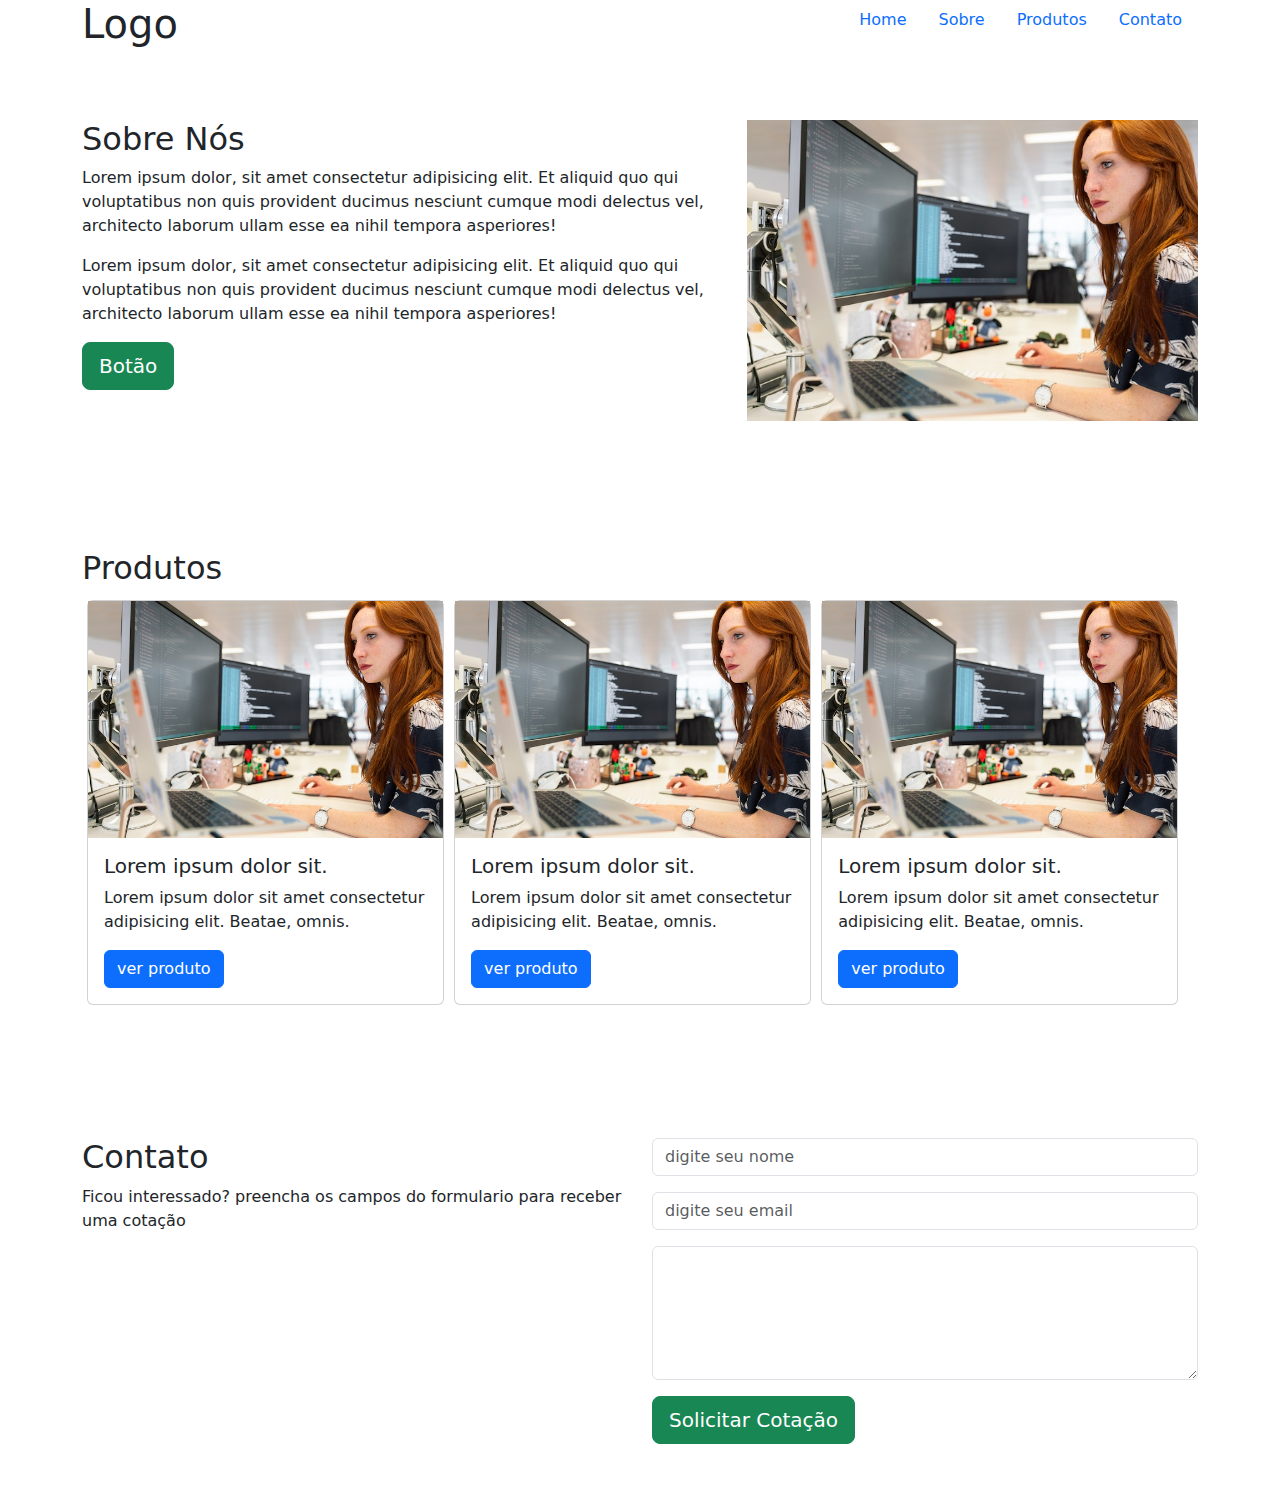
==== bootstrap/projeto/index.html @ 4366b06b "atualizacao_bootstrap" ====
<!DOCTYPE html>
<html lang="en">
  <head>
    <meta charset="UTF-8" />
    <meta http-equiv="X-UA-Compatible" content="IE=edge" />
    <meta name="viewport" content="width=device-width, initial-scale=1.0" />
    <link
      href="./bootstrap-5.3.0-alpha3-dist/css/bootstrap.min.css"
      rel="stylesheet" 
    />
    <link rel="stylesheet" href="./style/custom.css">
    <title>Document</title>
  </head>
  <body>
    <header>
      <div class="container">
        <div class="row">
          <div class="col">
            <h1>Logo</h1>
          
          </div>
            <div class="col">
                <ul class="nav justify-content-end">
                    <li class="nav-item"><a   class="nav-link active" href="">Home</a   class="nav-link"></li>
                    <li class="nav-item"><a   class="nav-link" href="#sobre">Sobre</a   class="nav-link"></li>
                    <li class="nav-item"><a   class="nav-link" href="#produtos">Produtos</a   class="nav-link"></li>
                    <li class="nav-item"><a   class="nav-link" href="#contato">Contato</a   class="nav-link"></li>
                  </ul>
            </div>
        </div>
      </div>
    </header>

    <section id="sobre">
        <div class="container">
            <div class="row">
                <div class="col-md-7 col-sm-12">
                    <h2>Sobre Nós</h2>
                    <p>
                        Lorem ipsum dolor, sit amet consectetur adipisicing elit. Et aliquid
                        quo qui voluptatibus non quis provident ducimus nesciunt cumque modi
                        delectus vel, architecto laborum ullam esse ea nihil tempora
                        asperiores!
                    </p>
                    <p>
                        Lorem ipsum dolor, sit amet consectetur adipisicing elit. Et aliquid
                        quo qui voluptatibus non quis provident ducimus nesciunt cumque modi
                        delectus vel, architecto laborum ullam esse ea nihil tempora
                        asperiores!
                    </p>
                    <div class="btn btn-lg btn-success">Botão</div>
                </div>
                <div class="col-md-5 col-sm-12">
                    <img src="./images/pexels-thisisengineering-3861958.jpg" alt="Imagem Exemplo" class="img-fluid">
                </div>
            </div>
        </div>
    </section>

    <section id="produtos">
        <div class="container">
            <div class="row">
                <div class="col">

                    <h2>Produtos</h2>
        

                    <div class="card">
                        <img src="./images/pexels-thisisengineering-3861958.jpg" alt="imagem Exemplo" class="img-fluid">
                        <div class="card-body">
                            <h5 class="card-title">Lorem ipsum dolor sit.</h5>
                            <p class="card-text">Lorem ipsum dolor sit amet consectetur adipisicing elit. Beatae, omnis.</p>
                            <a class="btn btn-primary"  data-bs-toggle="modal" data-bs-target="#modal-1">ver produto</a  >
                        </div>
                    </div>

                    <div class="card">
                        <img src="./images/pexels-thisisengineering-3861958.jpg" alt="imagem Exemplo" class="img-fluid">
                        <div class="card-body">
                            <h5 class="card-title">Lorem ipsum dolor sit.</h5>
                            <p class="card-text">Lorem ipsum dolor sit amet consectetur adipisicing elit. Beatae, omnis.</p>
                            <a class="btn btn-primary"  href="#produto-2">ver produto</a  >
                        </div>
                    </div>

                    <div class="card">
                        <img src="./images/pexels-thisisengineering-3861958.jpg" alt="imagem Exemplo" class="img-fluid">
                        <div class="card-body">
                            <h5 class="card-title">Lorem ipsum dolor sit.</h5>
                            <p class="card-text">Lorem ipsum dolor sit amet consectetur adipisicing elit. Beatae, omnis.</p>
                            <a class="btn btn-primary"  href="#produto-3">ver produto</a  >
                        </div>
                    </div>
                    
                </div>
            </div>
        </div>
    </section>

    <section id="contato">
        <div class="container">
            <div class="row">
                <div class="col-md-6 col-sm-12">
                    <h2>Contato</h2>
                    <p>Ficou interessado? preencha os campos do formulario para receber uma cotação</p>
                </div>
                <div class="col-md-6 col-sm-12">
                    <form class="form">

                        <div class="input-group">
                            <input class="form-control" type="text" name="nome" placeholder="digite seu nome">
                        </div>

                        <div class="input-group">
                            <input class="form-control" type="text" name="email" placeholder="digite seu email">
                        </div>

                        <div class="input-group">
                            <textarea class="form-control" name="" rows="5"></textarea>
                        </div>


                        <button type="submit" class="btn btn-lg btn-success">Solicitar Cotação</button>

                    </form>
                </div>
            </div>
        </div>

    </section>


    <div class="modal fade" id="modal-1">
        <div class="modal-dialog">
            <div class="modal-content">
                <div class="modal-header">
                    <h5 class="modal-title">Produto 1</h5>
                    <button class="btn-close" data-bs-dimiss="modal" aria-label="Close"></button>

                </div>
                <div class="modal-body">
                    <h6>Confira o tamanho e os preços</h6>

                    <table class="table table-hover table-striped">
                        <thead>
                            <tr>
                                <th>Tamanho</th>
                                <th>Valor</th>
                            </tr>
                        </thead>
                        <tbody>
                        <tr>
                            <td>P</td>
                            <td>R$ 100</td>
                        </tr>
                        <tr>
                            <td>M</td>
                            <td>R$ 200</td>
                        </tr>
                        <tr>
                            <td>G</td>
                            <td>R$ 300</td>
                        </tr>
                         </tbody>
                    </table>

                </div>
                <div class="modal-footer">
                    <button type="button" class="btn btn-secondary" data-bs-dimiss="modal">Close</button>
                </div>
            </div>
        </div>
    </div>




    <script src="./bootstrap-5.3.0-alpha3-dist/js/bootstrap.bundle.min.js"></script>
  </body>
</html>
---- bootstrap/projeto/style/custom.css ----
section {
  padding-top: 4rem;
  padding-bottom: 4rem;
}

input,
textarea {
  margin-bottom: 1rem;
}

.card {
  width: 32%;
  float: left;
  margin: 5px;
}
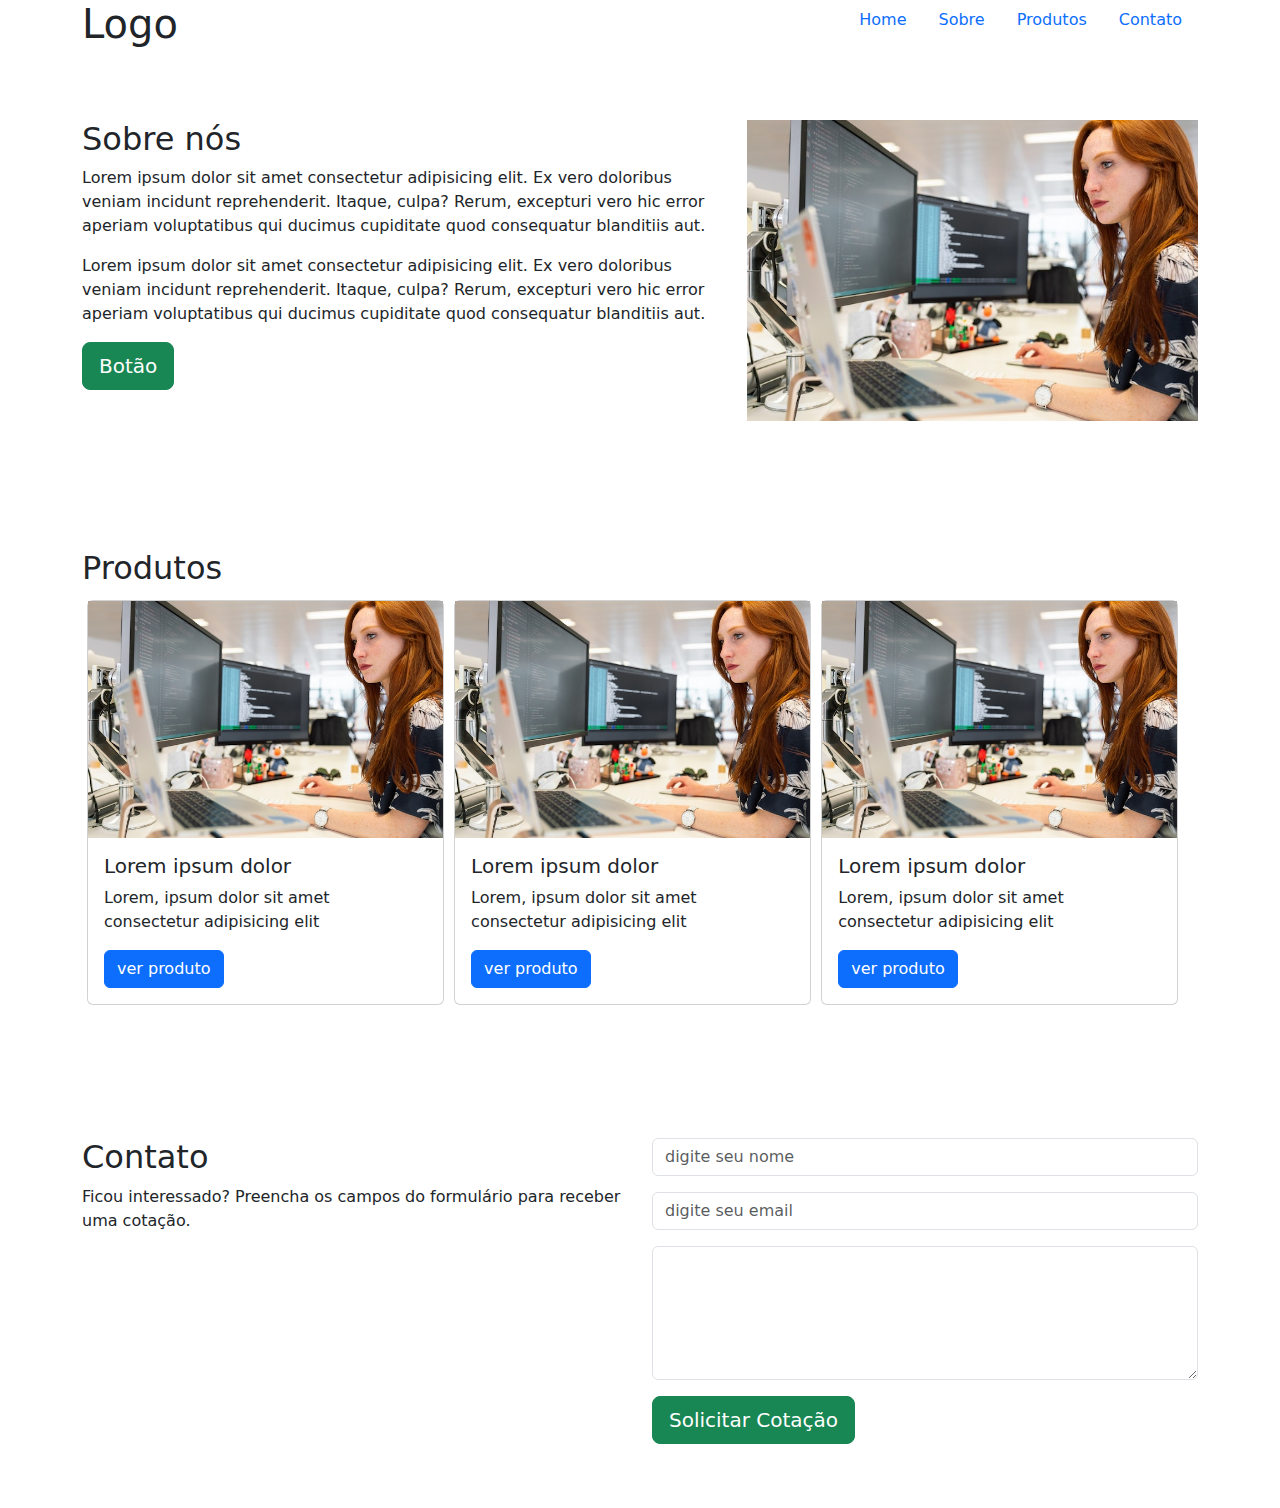
==== commit 953470ac: "atualizacao" ====
--- a/bootstrap/projeto/index.html
+++ b/bootstrap/projeto/index.html
@@ -6,9 +6,9 @@
     <meta name="viewport" content="width=device-width, initial-scale=1.0" />
     <link
       href="./bootstrap-5.3.0-alpha3-dist/css/bootstrap.min.css"
-      rel="stylesheet" 
+      rel="stylesheet"
     />
-    <link rel="stylesheet" href="./style/custom.css">
+    <link rel="stylesheet" href="./style/custom.css" />
     <title>Document</title>
   </head>
   <body>
@@ -17,163 +17,208 @@
         <div class="row">
           <div class="col">
             <h1>Logo</h1>
-          
-          </div>
-            <div class="col">
-                <ul class="nav justify-content-end">
-                    <li class="nav-item"><a   class="nav-link active" href="">Home</a   class="nav-link"></li>
-                    <li class="nav-item"><a   class="nav-link" href="#sobre">Sobre</a   class="nav-link"></li>
-                    <li class="nav-item"><a   class="nav-link" href="#produtos">Produtos</a   class="nav-link"></li>
-                    <li class="nav-item"><a   class="nav-link" href="#contato">Contato</a   class="nav-link"></li>
-                  </ul>
+          </div>
+          <div class="col">
+            <ul class="nav justify-content-end">
+              <li class="nav-item">
+                <a class="nav-link active" href="">Home</a>
+              </li>
+              <li class="nav-item">
+                <a class="nav-link" href="#sobre">Sobre</a>
+              </li>
+              <li class="nav-item">
+                <a class="nav-link" href="#produtos">Produtos</a>
+              </li>
+              <li class="nav-item">
+                <a class="nav-link" href="#contatos">Contato</a>
+              </li>
+            </ul>
+          </div>
+        </div>
+      </div>
+    </header>
+
+    <section id="sobre">
+      <div class="container">
+        <div class="row">
+          <div class="col-md-7 col-sm-12">
+            <h2>Sobre nós</h2>
+            <p>
+              Lorem ipsum dolor sit amet consectetur adipisicing elit. Ex vero
+              doloribus veniam incidunt reprehenderit. Itaque, culpa? Rerum,
+              excepturi vero hic error aperiam voluptatibus qui ducimus
+              cupiditate quod consequatur blanditiis aut.
+            </p>
+            <p>
+              Lorem ipsum dolor sit amet consectetur adipisicing elit. Ex vero
+              doloribus veniam incidunt reprehenderit. Itaque, culpa? Rerum,
+              excepturi vero hic error aperiam voluptatibus qui ducimus
+              cupiditate quod consequatur blanditiis aut.
+            </p>
+            <a class="btn btn-lg btn-success">Botão</a>
+          </div>
+          <div class="col-md-5 col-sm-12">
+            <img
+              src="./images/pexels-thisisengineering-3861958.jpg"
+              alt="Imagem Exemplo"
+              class="img-fluid"
+            />
+          </div>
+        </div>
+      </div>
+    </section>
+
+    <section id="produtos">
+      <div class="container">
+        <div class="row">
+          <div class="col">
+            <h2>Produtos</h2>
+
+            <div class="card">
+              <img
+                src="./images/pexels-thisisengineering-3861958.jpg"
+                alt="Imagem Exemplo"
+                class="img-fluid"
+              />
+              <div class="card-body">
+                <h5 class="card-title">Lorem ipsum dolor</h5>
+                <p class="card-text">
+                  Lorem, ipsum dolor sit amet consectetur adipisicing elit
+                </p>
+                <a
+                  class="btn btn-primary"
+                  data-bs-toggle="modal"
+                  data-bs-target="#modal-1"
+                  >ver produto</a
+                >
+              </div>
             </div>
-        </div>
-      </div>
-    </header>
-
-    <section id="sobre">
-        <div class="container">
-            <div class="row">
-                <div class="col-md-7 col-sm-12">
-                    <h2>Sobre Nós</h2>
-                    <p>
-                        Lorem ipsum dolor, sit amet consectetur adipisicing elit. Et aliquid
-                        quo qui voluptatibus non quis provident ducimus nesciunt cumque modi
-                        delectus vel, architecto laborum ullam esse ea nihil tempora
-                        asperiores!
-                    </p>
-                    <p>
-                        Lorem ipsum dolor, sit amet consectetur adipisicing elit. Et aliquid
-                        quo qui voluptatibus non quis provident ducimus nesciunt cumque modi
-                        delectus vel, architecto laborum ullam esse ea nihil tempora
-                        asperiores!
-                    </p>
-                    <div class="btn btn-lg btn-success">Botão</div>
-                </div>
-                <div class="col-md-5 col-sm-12">
-                    <img src="./images/pexels-thisisengineering-3861958.jpg" alt="Imagem Exemplo" class="img-fluid">
-                </div>
+
+            <div class="card">
+              <img
+                src="./images/pexels-thisisengineering-3861958.jpg"
+                alt="Imagem Exemplo"
+                class="img-fluid"
+              />
+              <div class="card-body">
+                <h5 class="card-title">Lorem ipsum dolor</h5>
+                <p class="card-text">
+                  Lorem, ipsum dolor sit amet consectetur adipisicing elit
+                </p>
+                <a class="btn btn-primary" href="#produto-2">ver produto</a>
+              </div>
             </div>
-        </div>
+
+            <div class="card">
+              <img
+                src="./images/pexels-thisisengineering-3861958.jpg"
+                alt="Imagem Exemplo"
+                class="img-fluid"
+              />
+              <div class="card-body">
+                <h5 class="card-title">Lorem ipsum dolor</h5>
+                <p class="card-text">
+                  Lorem, ipsum dolor sit amet consectetur adipisicing elit
+                </p>
+                <a class="btn btn-primary" href="#produto-3">ver produto</a>
+              </div>
+            </div>
+          </div>
+        </div>
+      </div>
     </section>
 
-    <section id="produtos">
-        <div class="container">
-            <div class="row">
-                <div class="col">
-
-                    <h2>Produtos</h2>
-        
-
-                    <div class="card">
-                        <img src="./images/pexels-thisisengineering-3861958.jpg" alt="imagem Exemplo" class="img-fluid">
-                        <div class="card-body">
-                            <h5 class="card-title">Lorem ipsum dolor sit.</h5>
-                            <p class="card-text">Lorem ipsum dolor sit amet consectetur adipisicing elit. Beatae, omnis.</p>
-                            <a class="btn btn-primary"  data-bs-toggle="modal" data-bs-target="#modal-1">ver produto</a  >
-                        </div>
-                    </div>
-
-                    <div class="card">
-                        <img src="./images/pexels-thisisengineering-3861958.jpg" alt="imagem Exemplo" class="img-fluid">
-                        <div class="card-body">
-                            <h5 class="card-title">Lorem ipsum dolor sit.</h5>
-                            <p class="card-text">Lorem ipsum dolor sit amet consectetur adipisicing elit. Beatae, omnis.</p>
-                            <a class="btn btn-primary"  href="#produto-2">ver produto</a  >
-                        </div>
-                    </div>
-
-                    <div class="card">
-                        <img src="./images/pexels-thisisengineering-3861958.jpg" alt="imagem Exemplo" class="img-fluid">
-                        <div class="card-body">
-                            <h5 class="card-title">Lorem ipsum dolor sit.</h5>
-                            <p class="card-text">Lorem ipsum dolor sit amet consectetur adipisicing elit. Beatae, omnis.</p>
-                            <a class="btn btn-primary"  href="#produto-3">ver produto</a  >
-                        </div>
-                    </div>
-                    
-                </div>
-            </div>
-        </div>
+    <section id="contato">
+      <div class="container">
+        <div class="row">
+          <div class="col-md-6 col-sm-12">
+            <h2>Contato</h2>
+            <p>
+              Ficou interessado? Preencha os campos do formulário para receber
+              uma cotação.
+            </p>
+          </div>
+          <div class="col-md-6 col-sm-12">
+            <form class="form">
+              <div class="input-group">
+                <input
+                  class="form-control"
+                  type="text"
+                  name="nome"
+                  placeholder="digite seu nome"
+                />
+              </div>
+
+              <div class="input-group">
+                <input
+                  class="form-control"
+                  type="text"
+                  name="email"
+                  placeholder="digite seu email"
+                />
+              </div>
+
+              <div class="input-group">
+                <textarea class="form-control" name="" rows="5"></textarea>
+              </div>
+
+              <button type="submit" class="btn btn-lg btn-success">
+                Solicitar Cotação
+              </button>
+            </form>
+          </div>
+        </div>
+      </div>
     </section>
 
-    <section id="contato">
-        <div class="container">
-            <div class="row">
-                <div class="col-md-6 col-sm-12">
-                    <h2>Contato</h2>
-                    <p>Ficou interessado? preencha os campos do formulario para receber uma cotação</p>
-                </div>
-                <div class="col-md-6 col-sm-12">
-                    <form class="form">
-
-                        <div class="input-group">
-                            <input class="form-control" type="text" name="nome" placeholder="digite seu nome">
-                        </div>
-
-                        <div class="input-group">
-                            <input class="form-control" type="text" name="email" placeholder="digite seu email">
-                        </div>
-
-                        <div class="input-group">
-                            <textarea class="form-control" name="" rows="5"></textarea>
-                        </div>
-
-
-                        <button type="submit" class="btn btn-lg btn-success">Solicitar Cotação</button>
-
-                    </form>
-                </div>
-            </div>
-        </div>
-
-    </section>
-
-
     <div class="modal fade" id="modal-1">
-        <div class="modal-dialog">
-            <div class="modal-content">
-                <div class="modal-header">
-                    <h5 class="modal-title">Produto 1</h5>
-                    <button class="btn-close" data-bs-dimiss="modal" aria-label="Close"></button>
-
-                </div>
-                <div class="modal-body">
-                    <h6>Confira o tamanho e os preços</h6>
-
-                    <table class="table table-hover table-striped">
-                        <thead>
-                            <tr>
-                                <th>Tamanho</th>
-                                <th>Valor</th>
-                            </tr>
-                        </thead>
-                        <tbody>
-                        <tr>
-                            <td>P</td>
-                            <td>R$ 100</td>
-                        </tr>
-                        <tr>
-                            <td>M</td>
-                            <td>R$ 200</td>
-                        </tr>
-                        <tr>
-                            <td>G</td>
-                            <td>R$ 300</td>
-                        </tr>
-                         </tbody>
-                    </table>
-
-                </div>
-                <div class="modal-footer">
-                    <button type="button" class="btn btn-secondary" data-bs-dimiss="modal">Close</button>
-                </div>
-            </div>
-        </div>
+      <div class="modal-dialog">
+        <div class="modal-content">
+          <div class="modal-header">
+            <h5 class="modal-title">Produto 1</h5>
+            <button
+              class="btn-close"
+              data-bs-dismiss="modal"
+              aria-label="Close"
+            ></button>
+          </div>
+          <div class="modal-body">
+            <h6>Confira o tamanho e os preços</h6>
+            <table class="table table-hover table-striped">
+              <thead>
+                <tr>
+                  <th>Tamanho</th>
+                  <th>Valor</th>
+                </tr>
+              </thead>
+              <tbody>
+                <tr>
+                  <td>P</td>
+                  <td>R$ 100</td>
+                </tr>
+                <tr>
+                  <td>M</td>
+                  <td>R$ 200</td>
+                </tr>
+                <tr>
+                  <td>G</td>
+                  <td>R$ 300</td>
+                </tr>
+              </tbody>
+            </table>
+          </div>
+          <div class="modal-footer">
+            <button
+              type="button"
+              class="btn btn-secondary"
+              data-bs-dismiss="modal"
+            >
+              Close
+            </button>
+          </div>
+        </div>
+      </div>
     </div>
-
-
-
 
     <script src="./bootstrap-5.3.0-alpha3-dist/js/bootstrap.bundle.min.js"></script>
   </body>
